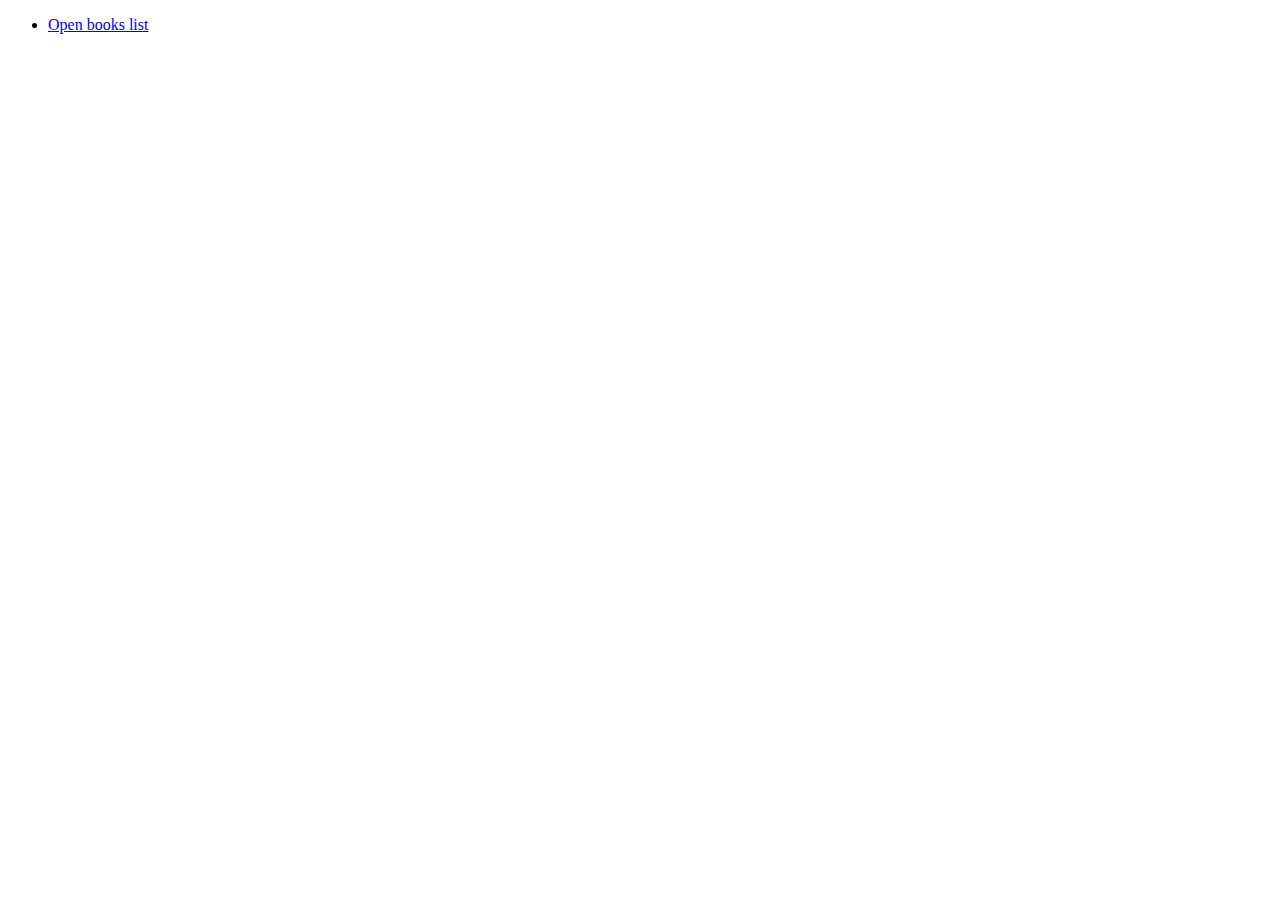
==== src/main/webapp/index.html @ 8c3508a1 "Fix Read servlet" ====
<!DOCTYPE html>
<html>
<head>
    <title>Books</title>
    <link rel="stylesheet" href="static/style.css">
</head>
<body>
<ul>
    <li><a href="books.html">Open books list</a></li>
</ul>

<!-- Підключення скрипта books.js -->
</body>
</html>
---- src/main/webapp/static/style.css ----
/* Page content */

#container {
    display: flex;
}
#add-book {
    flex: 1;
    background-color: lightblue;
    border-radius: 8px;
    padding: 20px;
}
#books-table-container {
    flex: 3;
    background-color: lightcoral;
    border-radius: 8px;
    padding: 20px;
}
h1 {
    text-align: center;
}
button {
    cursor: pointer;
    border-radius: 8px;
}

/* Add new book form */
.add-book-section {
    width: fit-content;
    margin: auto;
}
.form-group {
    display: flex;
    align-items: center;
    margin-bottom: 10px;
}
.form-group label {
    flex-basis: 120px; /* Set a fixed width for all labels */
    text-align: right;
    margin-right: 10px; /* Add some space between the label and the input */
}
input {
    padding: 8px;
    flex-grow: 1; /* Allow input to take up remaining space */
    border-radius: 8px;
}
.form-group button {
    padding: 8px;
    flex-grow: 1; /* Allow input to take up remaining space */
}

/* Books table */
table {
    border-collapse: collapse;
    width: 100%;
}
th {
    border: 1px solid black;
    padding: 8px;
    text-align: center;
    background-color: #ce8383;
}
td {
    border: 1px solid black;
    padding: 8px;
    text-align: left;
}
td.table-button-cell {
    border: 1px solid black;
}
button.table-button {
    padding: 4px;
}
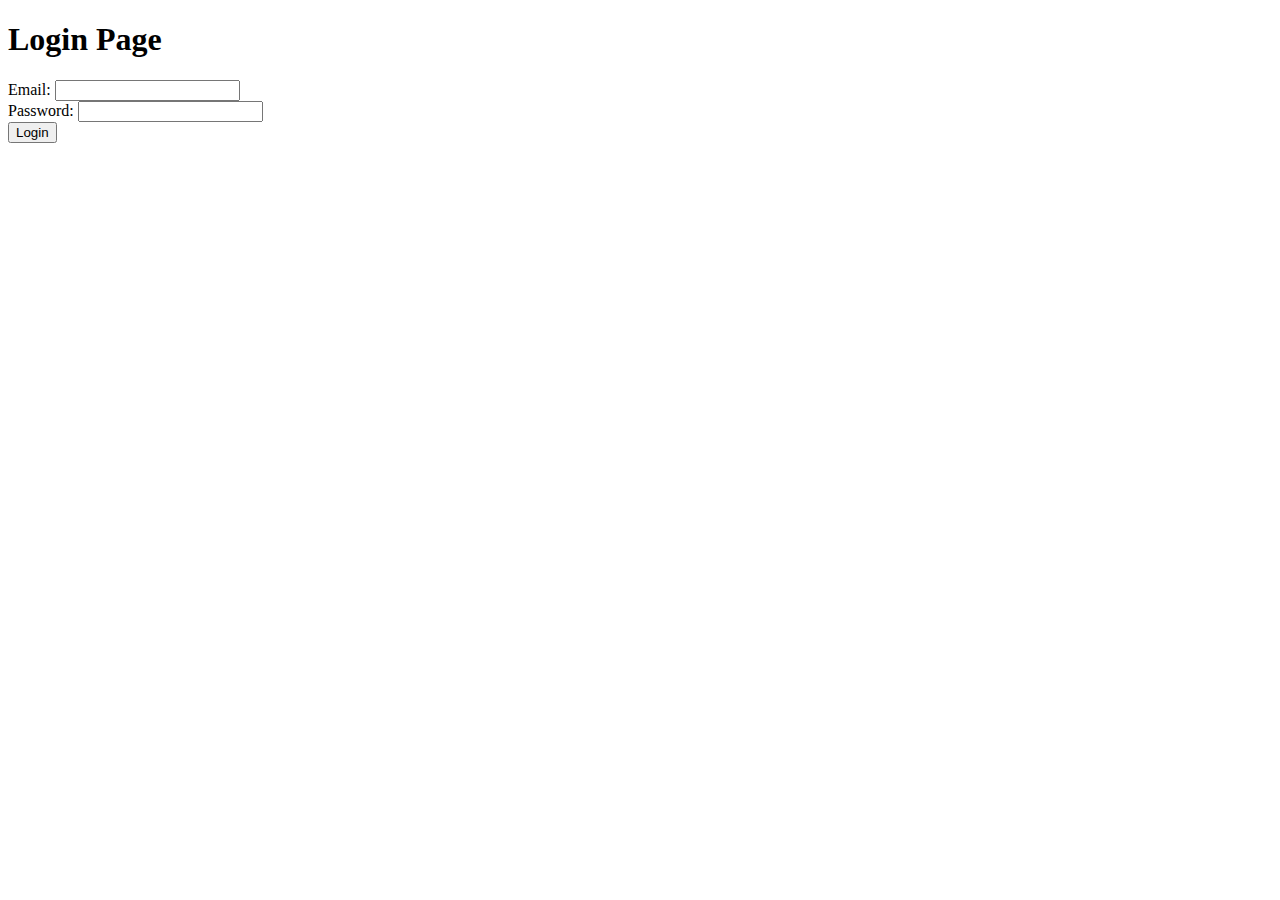
==== commit 3b2e0317: "Add login page" ====
--- a/src/main/webapp/index.html
+++ b/src/main/webapp/index.html
@@ -1,14 +1,26 @@
 <!DOCTYPE html>
-<html>
+<html lang="en">
 <head>
-    <title>Books</title>
-    <link rel="stylesheet" href="static/style.css">
+    <meta charset="UTF-8">
+    <meta http-equiv="X-UA-Compatible" content="IE=edge">
+    <meta name="viewport" content="width=device-width, initial-scale=1.0">
+    <title>Login</title>
 </head>
 <body>
-<ul>
-    <li><a href="books.html">Open books list</a></li>
-</ul>
+<h1>Login Page</h1>
 
-<!-- Підключення скрипта books.js -->
+<form id="loginForm">
+    <label for="email">Email:</label>
+    <input type="email" id="email" name="email" required>
+    <br>
+    <label for="password">Password:</label>
+    <input type="password" id="password" name="password" required>
+    <br>
+    <button type="submit">Login</button>
+</form>
+
+<p id="responseMessage"></p>
+
+<script src="static/login.js"></script>
 </body>
-</html>+</html>
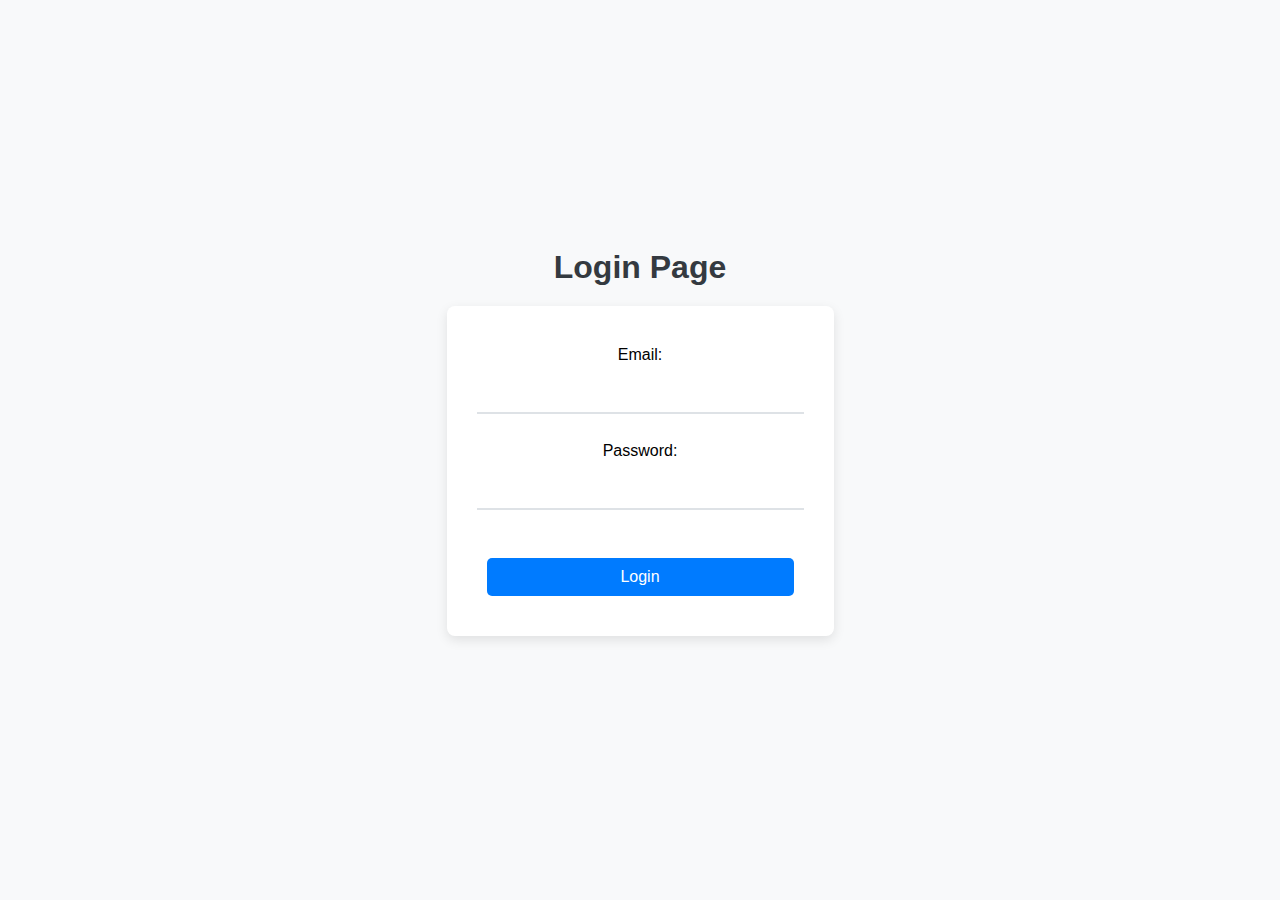
==== commit 2b41421b: "Add styles to login page" ====
--- a/src/main/webapp/index.html
+++ b/src/main/webapp/index.html
@@ -4,22 +4,24 @@
     <meta charset="UTF-8">
     <meta http-equiv="X-UA-Compatible" content="IE=edge">
     <meta name="viewport" content="width=device-width, initial-scale=1.0">
+    <link rel="stylesheet" href="static/login.css">
     <title>Login</title>
 </head>
 <body>
-<h1>Login Page</h1>
 
-<form id="loginForm">
-    <label for="email">Email:</label>
-    <input type="email" id="email" name="email" required>
-    <br>
-    <label for="password">Password:</label>
-    <input type="password" id="password" name="password" required>
-    <br>
-    <button type="submit">Login</button>
-</form>
-
-<p id="responseMessage"></p>
+<div id="content-wrapper">
+    <h1>Login Page</h1>
+    <form id="loginForm">
+        <label for="email">Email:</label>
+        <input type="email" id="email" name="email" required>
+        <br>
+        <label for="password">Password:</label>
+        <input type="password" id="password" name="password" required>
+        <br>
+        <button type="submit">Login</button>
+    </form>
+    <p id="responseMessage"></p>
+</div>
 
 <script src="static/login.js"></script>
 </body>
--- a/src/main/webapp/static/login.css
+++ b/src/main/webapp/static/login.css
@@ -0,0 +1,92 @@
+/* Container for full page */
+body {
+    display: flex;
+    justify-content: center;
+    align-items: center;
+    height: 100vh;
+    background-color: #f8f9fa; /* Light background color */
+    font-family: 'Arial', sans-serif;
+    margin: 0;
+    text-align: center; /* Ensures all content is centered */
+}
+
+/* Wrapper to center heading and form */
+#content-wrapper {
+    display: flex;
+    flex-direction: column;
+    align-items: center;
+    justify-content: center;
+}
+
+/* Heading styling */
+h1 {
+    font-weight: bold;
+    color: #343a40;
+    margin-bottom: 20px;
+    text-align: center;
+}
+
+/* Form container */
+form {
+    background-color: white;
+    border-radius: 8px;
+    padding: 40px;
+    max-width: 400px;
+    width: 100%;
+    box-shadow: 0 4px 12px rgba(0, 0, 0, 0.1); /* Subtle shadow */
+    display: flex;
+    flex-direction: column;
+    align-items: center;
+    text-align: left;
+}
+
+/* Input fields */
+input[type="email"],
+input[type="password"] {
+    width: 100%;
+    padding: 10px;
+    margin: 10px 0;
+    border: none;
+    border-bottom: 2px solid #dee2e6;
+    outline: none;
+    background: none;
+    transition: border-bottom 0.3s ease;
+    font-size: 16px;
+}
+
+input[type="email"]:focus,
+input[type="password"]:focus {
+    border-bottom: 2px solid #007bff; /* Underline on focus */
+}
+
+/* Button */
+button {
+    background-color: #007bff; /* Blue color for the button */
+    color: white;
+    border: none;
+    border-radius: 5px;
+    padding: 10px;
+    width: 100%;
+    cursor: pointer;
+    font-size: 16px;
+    margin-top: 20px;
+    transition: background-color 0.3s ease;
+}
+
+button:hover {
+    background-color: #0056b3;
+}
+
+/* Response message */
+#responseMessage {
+    color: red;
+    margin-top: 20px;
+}
+
+/* Responsive Design */
+@media (max-width: 600px) {
+    form {
+        width: 90%;
+        padding: 20px;
+    }
+}
